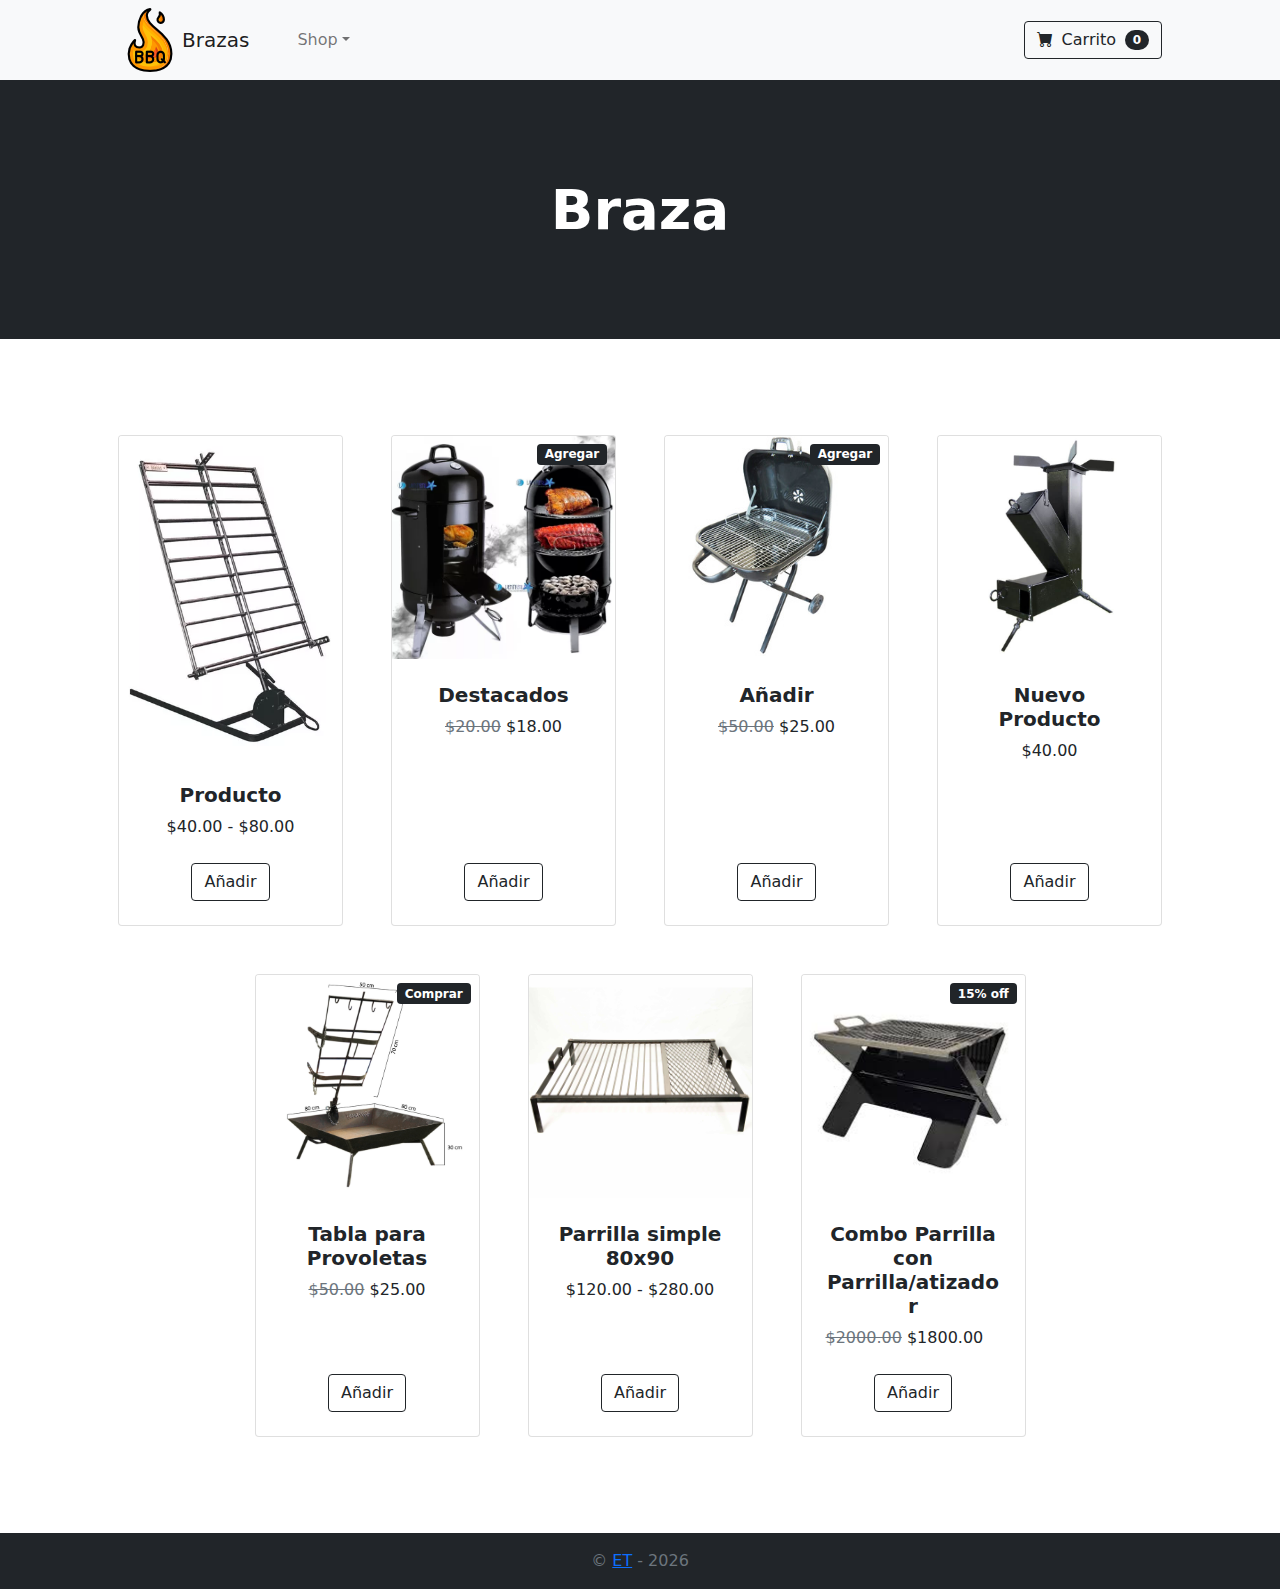
==== index.html @ 50409366 "inicio" ====
<!DOCTYPE html>
<html lang="en">

<head>
    <meta charset="utf-8" />
    <meta name="viewport" content="width=device-width, initial-scale=1, shrink-to-fit=no" />
    <meta name="description" content="" />
    <meta name="author" content="" />
    <title>Brazas</title>
    <!-- Favicon-->
    <link rel="icon" type="image/x-icon" href="assets/ICONO.ico" />
    <!-- Bootstrap icons-->
    <link href="https://cdn.jsdelivr.net/npm/bootstrap-icons@1.5.0/font/bootstrap-icons.css" rel="stylesheet" />
    <!-- Core theme CSS (includes Bootstrap)-->
    <link href="css/styles.css" rel="stylesheet" />
    <link rel="stylesheet" href="style.css">
</head>

<body>
    <!-- Navigation-->
    <nav class="navbar navbar-expand-lg navbar-light bg-light">
        <div class="container px-4 px-lg-5">
            <img src="img/bbq.png" alt="" srcset="">
            <a class="navbar-brand" href="index.html">Brazas</a>
            <button class="navbar-toggler" type="button" data-bs-toggle="collapse"
                data-bs-target="#navbarSupportedContent" aria-controls="navbarSupportedContent" aria-expanded="false"
                aria-label="Toggle navigation"><span class="navbar-toggler-icon"></span></button>
            <div class="collapse navbar-collapse" id="navbarSupportedContent">
                <ul class="navbar-nav me-auto mb-2 mb-lg-0 ms-lg-4">
                    <li class="nav-item dropdown">
                        <a class="nav-link dropdown-toggle" id="navbarDropdown" href="#" role="button"
                            data-bs-toggle="dropdown" aria-expanded="false">Shop</a>
                        <ul class="dropdown-menu" aria-labelledby="navbarDropdown">
                            <li><a class="dropdown-item" href="vistas/Productos.html">Todos los productos</a></li>
                            <li>
                                <hr class="dropdown-divider" />
                            </li>
                            <li><a class="dropdown-item" href="vistas/Ofertas.html">Ofertas</a></li>
                            <li><a class="dropdown-item" href="vistas/Nuevos Productos.html">Nuevos productos</a></li>
                        </ul>
                    </li>
                </ul>
                <form class="d-flex">
                    <button class="btn btn-outline-dark" type="submit">
                        <i class="bi-cart-fill me-1"></i>
                        Carrito
                        <span class="badge bg-dark text-white ms-1 rounded-pill">0</span>
                    </button>
                </form>
            </div>
        </div>
    </nav>
    <!-- Header-->
    <header class="bg-dark py-5">
        <div class="container px-4 px-lg-5 my-5">
            <div class="text-center text-white">
                <h1 class="display-4 fw-bolder">Braza</h1>
                <p class="lead fw-normal text-white-50 mb-0"></p>
            </div>
        </div>
    </header>
    <!-- Section-->
    <section class="py-5">
        <div class="container px-4 px-lg-5 mt-5">
            <div class="row gx-4 gx-lg-5 row-cols-2 row-cols-md-3 row-cols-xl-4 justify-content-center">
                <div class="col mb-5">
                    <div class="card h-100">
                        <!-- Product image-->
                        <img class="card-img-top" src="img/Productos/Asador_Criollo_Estaca.webp" alt="..." />
                        <!-- Product details-->
                        <div class="card-body p-4">
                            <div class="text-center">
                                <!-- Product name-->
                                <h5 class="fw-bolder">Producto</h5>
                                <!-- Product price-->
                                $40.00 - $80.00
                            </div>
                        </div>
                        <!-- Product actions-->
                        <div class="card-footer p-4 pt-0 border-top-0 bg-transparent">
                            <div class="text-center"><a class="btn btn-outline-dark mt-auto" href="#">Añadir</a></div>
                        </div>
                    </div>
                </div>
                <div class="col mb-5">
                    <div class="card h-100">
                        <!-- Sale badge-->
                        <div class="badge bg-dark text-white position-absolute" style="top: 0.5rem; right: 0.5rem">
                            Agregar</div>
                        <!-- Product image-->
                        <img class="card-img-top" src="img/Productos/Aumador_Full_Premiun.webp" alt="..." />
                        <!-- Product details-->
                        <div class="card-body p-4">
                            <div class="text-center">
                                <!-- Product name-->
                                <h5 class="fw-bolder">Destacados</h5>

                                <!-- Product price-->
                                <span class="text-muted text-decoration-line-through">$20.00</span>
                                $18.00
                            </div>
                        </div>
                        <!-- Product actions-->
                        <div class="card-footer p-4 pt-0 border-top-0 bg-transparent">
                            <div class="text-center"><a class="btn btn-outline-dark mt-auto" href="#">Añadir</a></div>
                        </div>
                    </div>
                </div>
                <div class="col mb-5">
                    <div class="card h-100">
                        <!-- Sale badge-->
                        <div class="badge bg-dark text-white position-absolute" style="top: 0.5rem; right: 0.5rem">
                            Agregar</div>
                        <!-- Product image-->
                        <img class="card-img-top" src="img/Productos/Churraquero.jpeg" alt="..." />
                        <!-- Product details-->
                        <div class="card-body p-4">
                            <div class="text-center">
                                <!-- Product name-->
                                <h5 class="fw-bolder">Añadir</h5>
                                <!-- Product price-->
                                <span class="text-muted text-decoration-line-through">$50.00</span>
                                $25.00
                            </div>
                        </div>
                        <!-- Product actions-->
                        <div class="card-footer p-4 pt-0 border-top-0 bg-transparent">
                            <div class="text-center"><a class="btn btn-outline-dark mt-auto" href="#">Añadir</a></div>
                        </div>
                    </div>
                </div>
                <div class="col mb-5">
                    <div class="card h-100">
                        <!-- Product image-->
                        <img class="card-img-top" src="img/Productos/Cocina_Roket.jpg" alt="..." />
                        <!-- Product details-->
                        <div class="card-body p-4">
                            <div class="text-center">
                                <!-- Product name-->
                                <h5 class="fw-bolder">Nuevo Producto</h5>

                                <!-- Product price-->
                                $40.00
                            </div>
                        </div>
                        <!-- Product actions-->
                        <div class="card-footer p-4 pt-0 border-top-0 bg-transparent">
                            <div class="text-center"><a class="btn btn-outline-dark mt-auto" href="#">Añadir</a></div>
                        </div>
                    </div>
                </div>
                <div class="col mb-5">
                    <div class="card h-100">
                        <!-- Sale badge-->
                        <div class="badge bg-dark text-white position-absolute" style="top: 0.5rem; right: 0.5rem">
                            Comprar</div>
                        <!-- Product image-->
                        <img class="card-img-top" src="img/Productos/Fogonero_Asador.png" alt="..." />
                        <!-- Product details-->
                        <div class="card-body p-4">
                            <div class="text-center">
                                <!-- Product name-->
                                <h5 class="fw-bolder"> Tabla para Provoletas</h5>
                                <!-- Product price-->
                                <span class="text-muted text-decoration-line-through">$50.00</span>
                                $25.00
                            </div>
                        </div>
                        <!-- Product actions-->
                        <div class="card-footer p-4 pt-0 border-top-0 bg-transparent">
                            <div class="text-center"><a class="btn btn-outline-dark mt-auto" href="#">Añadir</a></div>
                        </div>
                    </div>
                </div>
                <div class="col mb-5">
                    <div class="card h-100">
                        <!-- Product image-->
                        <img class="card-img-top" src="img/Productos/Parrilla1.jpg" alt="..." />
                        <!-- Product details-->
                        <div class="card-body p-4">
                            <div class="text-center">
                                <!-- Product name-->
                                <h5 class="fw-bolder">Parrilla simple 80x90</h5>
                                <!-- Product price-->
                                $120.00 - $280.00
                            </div>
                        </div>
                        <!-- Product actions-->
                        <div class="card-footer p-4 pt-0 border-top-0 bg-transparent">
                            <div class="text-center"><a class="btn btn-outline-dark mt-auto" href="#">Añadir</a></div>
                        </div>
                    </div>
                </div>
                <div class="col mb-5">
                    <div class="card h-100">
                        <!-- Sale badge-->
                        <div class="badge bg-dark text-white position-absolute" style="top: 0.5rem; right: 0.5rem">15%
                            off</div>
                        <!-- Product image-->
                        <img class="card-img-top" src="img/Productos/Parrilla_Plegable.jpeg" alt="..." />
                        <!-- Product details-->
                        <div class="card-body p-4">
                            <div class="text-center">
                                <!-- Product name-->
                                <h5 class="fw-bolder">Combo Parrilla con Parrilla/atizador</h5>
                                <!-- Product reviews-->
                            </div>
                            <!-- Product price-->
                            <span class="text-muted text-decoration-line-through">$2000.00</span>
                            $1800.00
                        </div>
                        <div class="card-footer p-4 pt-0 border-top-0 bg-transparent">
                            <div class="text-center"><a class="btn btn-outline-dark mt-auto" href="#">Añadir</a></div>
                        </div>
                    </div>
                    <!-- Product actions-->

                </div>
            </div>

        </div>
        </div>
        </div>
    </section>
    <!-- Footer-->
    <footer class="footer mt-auto py-3 bg-dark">
        <div class="container text-center">
            <span class="text-muted">
                &copy; <a href="https://enzotorricella.github.io/" target="_blank">ET</a> -
                <script>document.write(new Date().getFullYear())</script>
            </span>
        </div>
    </footer>
    <!-- Bootstrap core JS-->
    <script src="https://cdn.jsdelivr.net/npm/bootstrap@5.1.0/dist/js/bootstrap.bundle.min.js"></script>
    <!-- Core theme JS-->
    <script src="js/scripts.js"></script>
</body>

</html>
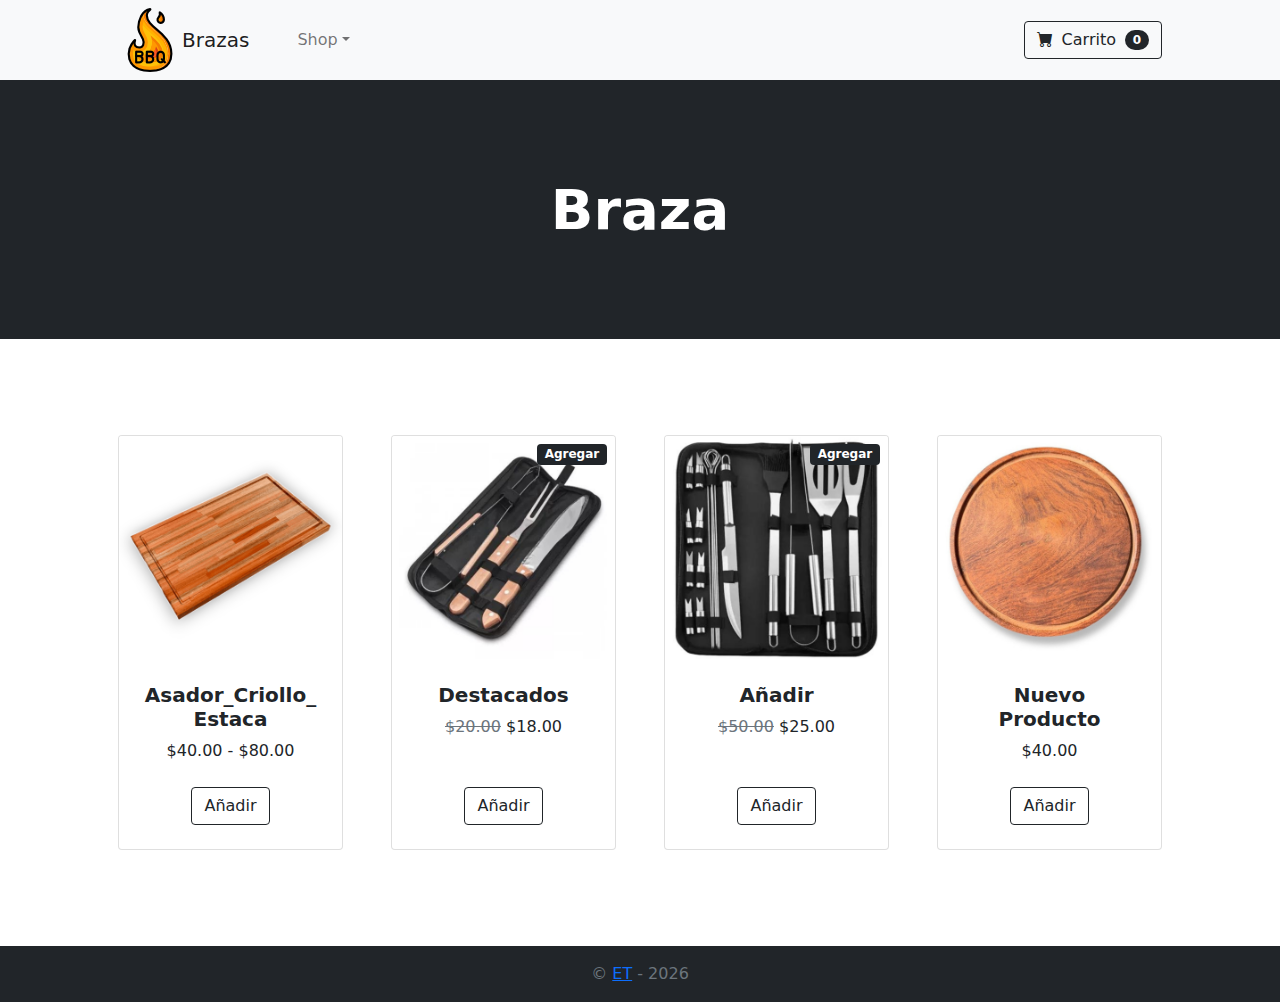
==== commit 10d39565: "actualizacion" ====
--- a/index.html
+++ b/index.html
@@ -31,12 +31,11 @@
                         <a class="nav-link dropdown-toggle" id="navbarDropdown" href="#" role="button"
                             data-bs-toggle="dropdown" aria-expanded="false">Shop</a>
                         <ul class="dropdown-menu" aria-labelledby="navbarDropdown">
-                            <li><a class="dropdown-item" href="vistas/Productos.html">Todos los productos</a></li>
                             <li>
                                 <hr class="dropdown-divider" />
                             </li>
-                            <li><a class="dropdown-item" href="vistas/Ofertas.html">Ofertas</a></li>
-                            <li><a class="dropdown-item" href="vistas/Nuevos Productos.html">Nuevos productos</a></li>
+                            <li><a class="dropdown-item" href="Ofertas.html">Ofertas</a></li>
+                            <li><a class="dropdown-item" href="Nuevos Productos.html">Nuevos productos</a></li>
                         </ul>
                     </li>
                 </ul>
@@ -53,12 +52,15 @@
     <!-- Header-->
     <header class="bg-dark py-5">
         <div class="container px-4 px-lg-5 my-5">
+           
+            <!-- Texto y otros elementos del encabezado -->
             <div class="text-center text-white">
                 <h1 class="display-4 fw-bolder">Braza</h1>
                 <p class="lead fw-normal text-white-50 mb-0"></p>
             </div>
         </div>
     </header>
+    
     <!-- Section-->
     <section class="py-5">
         <div class="container px-4 px-lg-5 mt-5">
@@ -66,19 +68,26 @@
                 <div class="col mb-5">
                     <div class="card h-100">
                         <!-- Product image-->
-                        <img class="card-img-top" src="img/Productos/Asador_Criollo_Estaca.webp" alt="..." />
-                        <!-- Product details-->
-                        <div class="card-body p-4">
-                            <div class="text-center">
-                                <!-- Product name-->
-                                <h5 class="fw-bolder">Producto</h5>
+                        <img class="card-img-top" src="img/Productos/Lista_P_Braza/1.png" alt="..." />
+                        <!-- Product details-->
+                        <div class="card-body p-4">
+                            <div class="text-center">
+                                <!-- Product name-->
+                                <h5 class="fw-bolder">Asador_Criollo_Estaca</h5>
                                 <!-- Product price-->
                                 $40.00 - $80.00
                             </div>
                         </div>
                         <!-- Product actions-->
                         <div class="card-footer p-4 pt-0 border-top-0 bg-transparent">
-                            <div class="text-center"><a class="btn btn-outline-dark mt-auto" href="#">Añadir</a></div>
+                            <div class="text-center">
+                                <a class="btn btn-outline-dark mt-auto" href="#" onclick="agregarAlCarrito(event)">Añadir</a>
+                                <script src="https://www.mercadopago.com.ar/integrations/v1/web-payment-checkout.js"
+                                    data-preference-id="272565646-804bb179-c580-4aca-b5a6-c8a277d2e4ea"
+                                    data-source="button">
+                                    </script>
+
+                            </div>
                         </div>
                     </div>
                 </div>
@@ -88,7 +97,7 @@
                         <div class="badge bg-dark text-white position-absolute" style="top: 0.5rem; right: 0.5rem">
                             Agregar</div>
                         <!-- Product image-->
-                        <img class="card-img-top" src="img/Productos/Aumador_Full_Premiun.webp" alt="..." />
+                        <img class="card-img-top" src="img/Productos/Lista_P_Braza/2.png" alt="..." />
                         <!-- Product details-->
                         <div class="card-body p-4">
                             <div class="text-center">
@@ -102,7 +111,14 @@
                         </div>
                         <!-- Product actions-->
                         <div class="card-footer p-4 pt-0 border-top-0 bg-transparent">
-                            <div class="text-center"><a class="btn btn-outline-dark mt-auto" href="#">Añadir</a></div>
+                            <div class="text-center">
+                                <a class="btn btn-outline-dark mt-auto" href="#" onclick="agregarAlCarrito(event)">Añadir</a>
+                                <script src="https://www.mercadopago.com.ar/integrations/v1/web-payment-checkout.js"
+                                    data-preference-id="272565646-804bb179-c580-4aca-b5a6-c8a277d2e4ea"
+                                    data-source="button">
+                                    </script>
+
+                            </div>
                         </div>
                     </div>
                 </div>
@@ -112,7 +128,7 @@
                         <div class="badge bg-dark text-white position-absolute" style="top: 0.5rem; right: 0.5rem">
                             Agregar</div>
                         <!-- Product image-->
-                        <img class="card-img-top" src="img/Productos/Churraquero.jpeg" alt="..." />
+                        <img class="card-img-top" src="img/Productos/Lista_P_Braza/3.png" alt="..." />
                         <!-- Product details-->
                         <div class="card-body p-4">
                             <div class="text-center">
@@ -125,14 +141,21 @@
                         </div>
                         <!-- Product actions-->
                         <div class="card-footer p-4 pt-0 border-top-0 bg-transparent">
-                            <div class="text-center"><a class="btn btn-outline-dark mt-auto" href="#">Añadir</a></div>
-                        </div>
-                    </div>
-                </div>
-                <div class="col mb-5">
-                    <div class="card h-100">
-                        <!-- Product image-->
-                        <img class="card-img-top" src="img/Productos/Cocina_Roket.jpg" alt="..." />
+                            <div class="text-center">
+                                <a class="btn btn-outline-dark mt-auto" href="#" onclick="agregarAlCarrito(event)">Añadir</a>
+                                <script src="https://www.mercadopago.com.ar/integrations/v1/web-payment-checkout.js"
+                                    data-preference-id="272565646-804bb179-c580-4aca-b5a6-c8a277d2e4ea"
+                                    data-source="button">
+                                    </script>
+
+                            </div>
+                        </div>
+                    </div>
+                </div>
+                <div class="col mb-5">
+                    <div class="card h-100">
+                        <!-- Product image-->
+                        <img class="card-img-top" src="img/Productos/Lista_P_Braza/4.png" alt="..." />
                         <!-- Product details-->
                         <div class="card-body p-4">
                             <div class="text-center">
@@ -145,76 +168,15 @@
                         </div>
                         <!-- Product actions-->
                         <div class="card-footer p-4 pt-0 border-top-0 bg-transparent">
-                            <div class="text-center"><a class="btn btn-outline-dark mt-auto" href="#">Añadir</a></div>
-                        </div>
-                    </div>
-                </div>
-                <div class="col mb-5">
-                    <div class="card h-100">
-                        <!-- Sale badge-->
-                        <div class="badge bg-dark text-white position-absolute" style="top: 0.5rem; right: 0.5rem">
-                            Comprar</div>
-                        <!-- Product image-->
-                        <img class="card-img-top" src="img/Productos/Fogonero_Asador.png" alt="..." />
-                        <!-- Product details-->
-                        <div class="card-body p-4">
-                            <div class="text-center">
-                                <!-- Product name-->
-                                <h5 class="fw-bolder"> Tabla para Provoletas</h5>
-                                <!-- Product price-->
-                                <span class="text-muted text-decoration-line-through">$50.00</span>
-                                $25.00
-                            </div>
-                        </div>
-                        <!-- Product actions-->
-                        <div class="card-footer p-4 pt-0 border-top-0 bg-transparent">
-                            <div class="text-center"><a class="btn btn-outline-dark mt-auto" href="#">Añadir</a></div>
-                        </div>
-                    </div>
-                </div>
-                <div class="col mb-5">
-                    <div class="card h-100">
-                        <!-- Product image-->
-                        <img class="card-img-top" src="img/Productos/Parrilla1.jpg" alt="..." />
-                        <!-- Product details-->
-                        <div class="card-body p-4">
-                            <div class="text-center">
-                                <!-- Product name-->
-                                <h5 class="fw-bolder">Parrilla simple 80x90</h5>
-                                <!-- Product price-->
-                                $120.00 - $280.00
-                            </div>
-                        </div>
-                        <!-- Product actions-->
-                        <div class="card-footer p-4 pt-0 border-top-0 bg-transparent">
-                            <div class="text-center"><a class="btn btn-outline-dark mt-auto" href="#">Añadir</a></div>
-                        </div>
-                    </div>
-                </div>
-                <div class="col mb-5">
-                    <div class="card h-100">
-                        <!-- Sale badge-->
-                        <div class="badge bg-dark text-white position-absolute" style="top: 0.5rem; right: 0.5rem">15%
-                            off</div>
-                        <!-- Product image-->
-                        <img class="card-img-top" src="img/Productos/Parrilla_Plegable.jpeg" alt="..." />
-                        <!-- Product details-->
-                        <div class="card-body p-4">
-                            <div class="text-center">
-                                <!-- Product name-->
-                                <h5 class="fw-bolder">Combo Parrilla con Parrilla/atizador</h5>
-                                <!-- Product reviews-->
-                            </div>
-                            <!-- Product price-->
-                            <span class="text-muted text-decoration-line-through">$2000.00</span>
-                            $1800.00
-                        </div>
-                        <div class="card-footer p-4 pt-0 border-top-0 bg-transparent">
-                            <div class="text-center"><a class="btn btn-outline-dark mt-auto" href="#">Añadir</a></div>
-                        </div>
-                    </div>
-                    <!-- Product actions-->
-
+                            <div class="text-center">
+                                <a class="btn btn-outline-dark mt-auto" href="#" onclick="agregarAlCarrito(event)">Añadir</a>
+                                <script src="https://www.mercadopago.com.ar/integrations/v1/web-payment-checkout.js"
+                                    data-preference-id="272565646-804bb179-c580-4aca-b5a6-c8a277d2e4ea"
+                                    data-source="button">
+                                    </script>
+                            </div>
+                        </div>
+                    </div>
                 </div>
             </div>
 
@@ -226,7 +188,7 @@
     <footer class="footer mt-auto py-3 bg-dark">
         <div class="container text-center">
             <span class="text-muted">
-                &copy; <a href="https://enzotorricella.github.io/" target="_blank">ET</a> -
+                &copy; <a href="https://enzotorricella.com/" target="_blank">ET</a> -
                 <script>document.write(new Date().getFullYear())</script>
             </span>
         </div>
@@ -235,6 +197,29 @@
     <script src="https://cdn.jsdelivr.net/npm/bootstrap@5.1.0/dist/js/bootstrap.bundle.min.js"></script>
     <!-- Core theme JS-->
     <script src="js/scripts.js"></script>
+
+    <script>
+        // Array para almacenar los productos en el carrito
+        const carrito = [];
+    
+        // Función para agregar un producto al carrito
+        function agregarAlCarrito(event) {
+            // Obtén la tarjeta del producto padre del botón clickeado
+            const tarjetaProducto = event.target.closest('.card');
+            
+            // Obteniendo los detalles del producto desde la tarjeta
+            const nombreProducto = tarjetaProducto.querySelector('.fw-bolder').textContent;
+            const precioProducto = tarjetaProducto.querySelector('.card-body .text-center').textContent;
+    
+            // Agregar producto al carrito
+            carrito.push({ nombre: nombreProducto, precio: precioProducto });
+    
+            // Opcional: Actualizar la cantidad en el botón de carrito
+            const cantidadCarrito = carrito.length;
+            const badgeCarrito = document.querySelector('.badge');
+            badgeCarrito.textContent = cantidadCarrito;
+        }
+    </script>
 </body>
 
 </html>